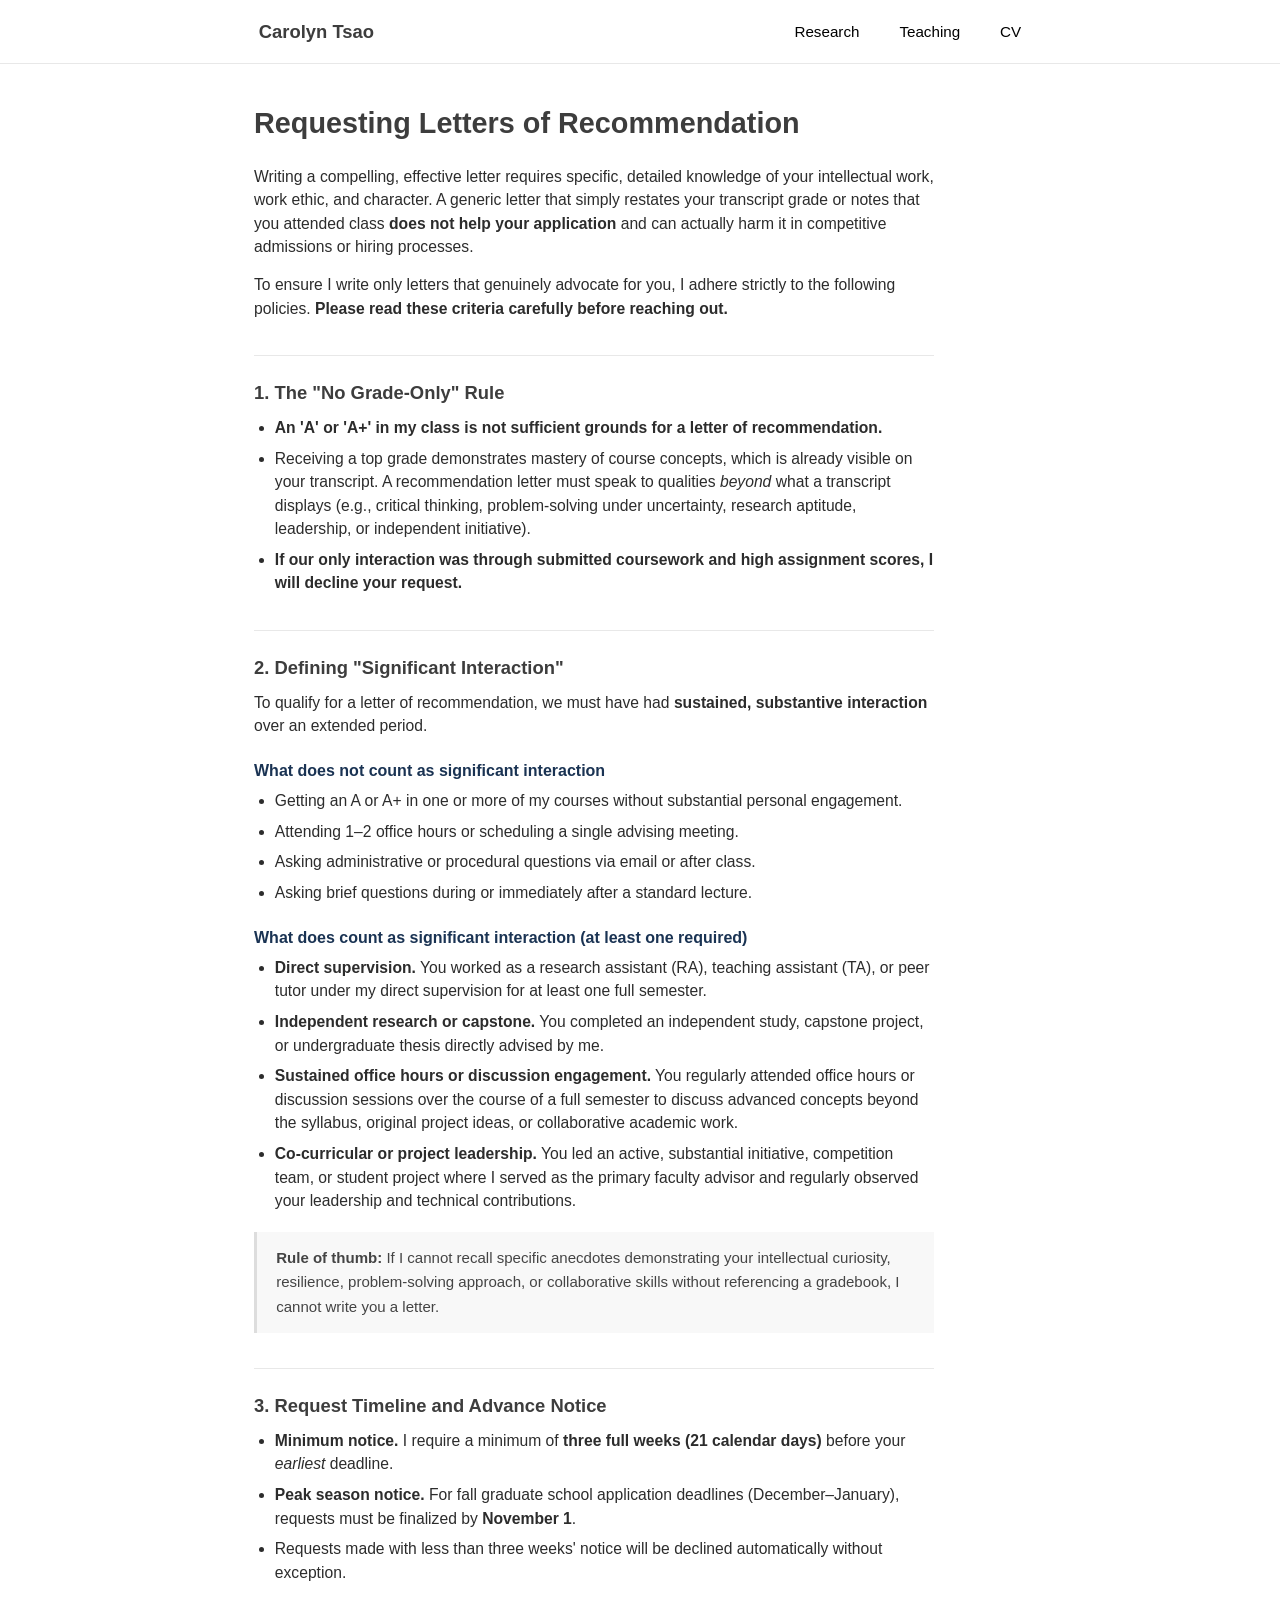
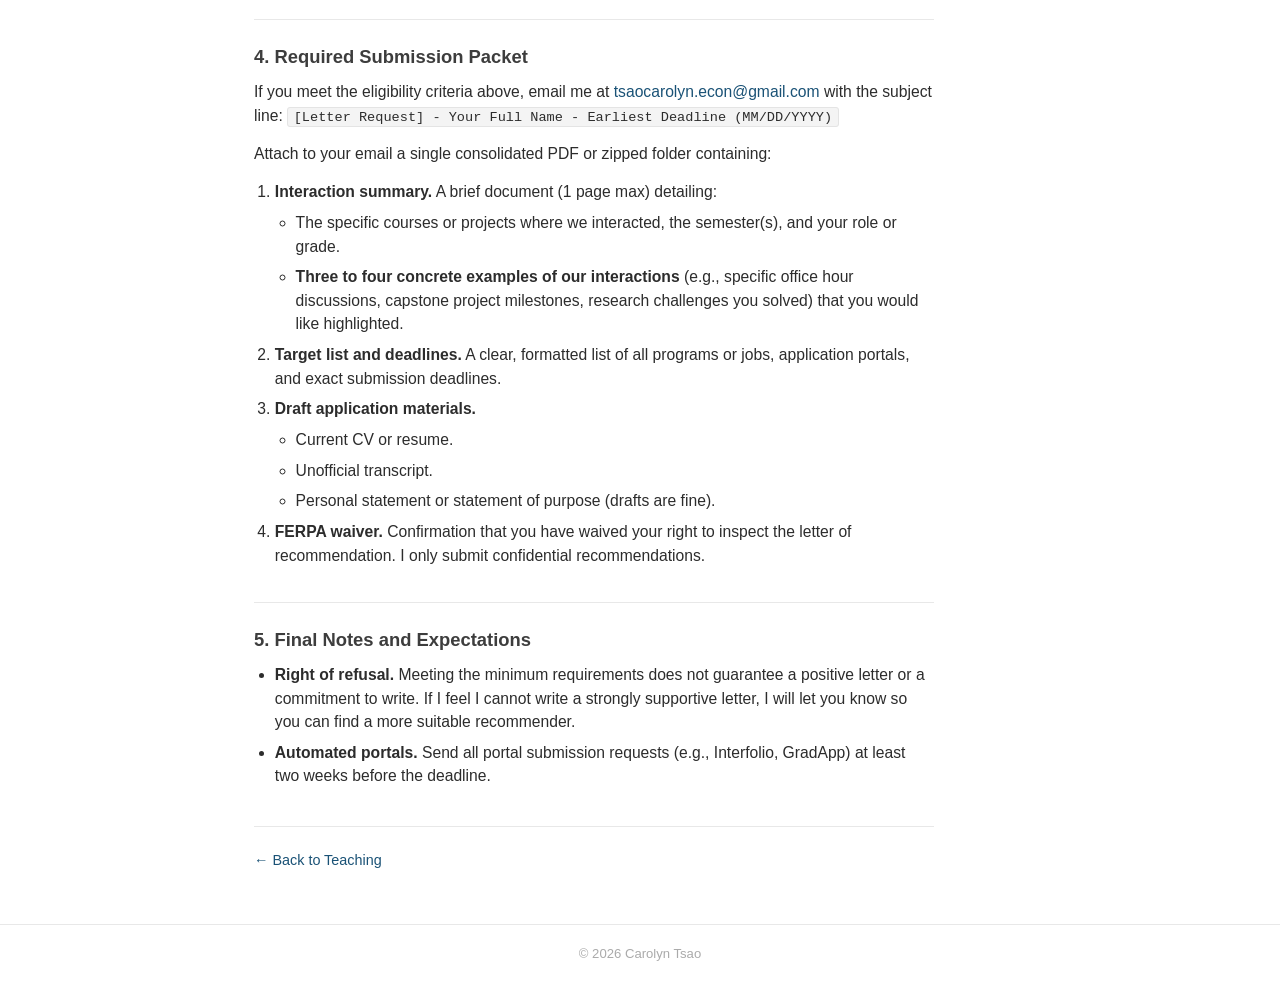
==== recommendation-letters.html @ 34465691 "Add recommendation letter policy page; restore contact email - New recommendation-letters.html: poli" ====
<!DOCTYPE html>
<html lang="en">
<head>
  <meta charset="UTF-8">
  <meta name="viewport" content="width=device-width, initial-scale=1.0">
  <title>Recommendation Letter Policy — Carolyn Tsao</title>
  <link rel="stylesheet" href="style.css">
</head>
<body>

  <!-- Nav -->
  <nav>
    <div class="nav-inner">
      <a href="index.html" class="nav-name">Carolyn Tsao</a>
      <div class="nav-links">
        <a href="index.html#research">Research</a>
        <a href="index.html#teaching">Teaching</a>
        <a href="cv.pdf">CV</a>
      </div>
    </div>
  </nav>

  <div class="container">

    <div class="page">
      <h1>Requesting Letters of Recommendation</h1>

      <p>
        Writing a compelling,
        effective letter requires specific, detailed knowledge of your intellectual work, work ethic,
        and character. A generic letter that simply restates your transcript grade or notes that you
        attended class <strong>does not help your application</strong> and can actually harm it in
        competitive admissions or hiring processes.
      </p>

      <p>
        To ensure I write only letters that genuinely advocate for you, I adhere strictly to the
        following policies. <strong>Please read these criteria carefully before reaching out.</strong>
      </p>

      <h2>1. The "No Grade-Only" Rule</h2>
      <ul>
        <li><strong>An 'A' or 'A+' in my class is not sufficient grounds for a letter of
          recommendation.</strong></li>
        <li>Receiving a top grade demonstrates mastery of course concepts, which is already visible on
          your transcript. A recommendation letter must speak to qualities <em>beyond</em> what a
          transcript displays (e.g., critical thinking, problem-solving under uncertainty, research
          aptitude, leadership, or independent initiative).</li>
        <li><strong>If our only interaction was through submitted coursework and high assignment
          scores, I will decline your request.</strong></li>
      </ul>

      <h2>2. Defining "Significant Interaction"</h2>
      <p>
        To qualify for a letter of recommendation, we must have had <strong>sustained, substantive
        interaction</strong> over an extended period.
      </p>

      <h3>What does not count as significant interaction</h3>
      <ul>
        <li>Getting an A or A+ in one or more of my courses without substantial personal engagement.</li>
        <li>Attending 1&ndash;2 office hours or scheduling a single advising meeting.</li>
        <li>Asking administrative or procedural questions via email or after class.</li>
        <li>Asking brief questions during or immediately after a standard lecture.</li>
      </ul>

      <h3>What does count as significant interaction (at least one required)</h3>
      <ul>
        <li><strong>Direct supervision.</strong> You worked as a research assistant (RA), teaching
          assistant (TA), or peer tutor under my direct supervision for at least one full semester.</li>
        <li><strong>Independent research or capstone.</strong> You completed an independent study,
          capstone project, or undergraduate thesis directly advised by me.</li>
        <li><strong>Sustained office hours or discussion engagement.</strong> You regularly attended
          office hours or discussion sessions over the course of a full semester to discuss advanced
          concepts beyond the syllabus, original project ideas, or collaborative academic work.</li>
        <li><strong>Co-curricular or project leadership.</strong> You led an active, substantial
          initiative, competition team, or student project where I served as the primary faculty
          advisor and regularly observed your leadership and technical contributions.</li>
      </ul>

      <blockquote>
        <strong>Rule of thumb:</strong> If I cannot recall specific anecdotes demonstrating your
        intellectual curiosity, resilience, problem-solving approach, or collaborative skills without
        referencing a gradebook, I cannot write you a letter.
      </blockquote>

      <h2>3. Request Timeline and Advance Notice</h2>
      <ul>
        <li><strong>Minimum notice.</strong> I require a minimum of <strong>three full weeks (21
          calendar days)</strong> before your <em>earliest</em> deadline.</li>
        <li><strong>Peak season notice.</strong> For fall graduate school application deadlines
          (December&ndash;January), requests must be finalized by <strong>November 1</strong>.</li>
        <li>Requests made with less than three weeks' notice will be declined automatically without
          exception.</li>
      </ul>

      <h2>4. Required Submission Packet</h2>
      <p>
        If you meet the eligibility criteria above, email me at
        <a href="mailto:tsaocarolyn.econ@gmail.com">tsaocarolyn.econ@gmail.com</a>
        with the subject line:
        <code>[Letter Request] - Your Full Name - Earliest Deadline (MM/DD/YYYY)</code>
      </p>
      <p>
        Attach to your email a single consolidated PDF or zipped folder containing:
      </p>
      <ol>
        <li><strong>Interaction summary.</strong> A brief document (1 page max) detailing:
          <ul>
            <li>The specific courses or projects where we interacted, the semester(s), and your
              role or grade.</li>
            <li><strong>Three to four concrete examples of our interactions</strong> (e.g., specific
              office hour discussions, capstone project milestones, research challenges you solved)
              that you would like highlighted.</li>
          </ul>
        </li>
        <li><strong>Target list and deadlines.</strong> A clear, formatted list of all programs or
          jobs, application portals, and exact submission deadlines.</li>
        <li><strong>Draft application materials.</strong>
          <ul>
            <li>Current CV or resume.</li>
            <li>Unofficial transcript.</li>
            <li>Personal statement or statement of purpose (drafts are fine).</li>
          </ul>
        </li>
        <li><strong>FERPA waiver.</strong> Confirmation that you have waived your right to inspect the
          letter of recommendation. I only submit confidential recommendations.</li>
      </ol>

      <h2>5. Final Notes and Expectations</h2>
      <ul>
        <li><strong>Right of refusal.</strong> Meeting the minimum requirements does not guarantee a
          positive letter or a commitment to write. If I feel I cannot write a strongly supportive
          letter, I will let you know so you can find a more suitable recommender.</li>
        <li><strong>Automated portals.</strong> Send all portal submission requests (e.g., Interfolio,
          GradApp) at least two weeks before the deadline.</li>
      </ul>

      <p class="page-back"><a href="index.html#teaching">&larr; Back to Teaching</a></p>
    </div>

  </div>

  <!-- Footer -->
  <footer>
    <div class="container">
      &copy; 2026 Carolyn Tsao
    </div>
  </footer>

</body>
</html>
---- style.css ----
/* ── Reset & Base ─────────────────────────────── */
*, *::before, *::after {
  margin: 0;
  padding: 0;
  box-sizing: border-box;
}

html {
  scroll-behavior: smooth;
}

body {
  font-family: -apple-system, BlinkMacSystemFont, 'Segoe UI', Roboto, Oxygen, Ubuntu, Cantarell, 'Helvetica Neue', Arial, sans-serif;
  font-size: 17px;
  line-height: 1.5;
  color: #2c2c2c;
  background: #fff;
}

a {
  color: #1a5276;
  text-decoration: none;
}

a:hover {
  text-decoration: underline;
}

/* ── Nav ──────────────────────────────────────── */
nav {
  position: sticky;
  top: 0;
  background: #fff;
  border-bottom: 1px solid #e8e8e8;
  z-index: 100;
}

.nav-inner {
  max-width: 820px;
  margin: 0 auto;
  padding: 1.1rem 1.8rem;
  display: flex;
  justify-content: space-between;
  align-items: center;
}

.nav-name {
  font-size: 1.15rem;
  font-weight: 600;
  color: #3d3d3d;
  text-decoration: none;
}

.nav-links a {
  margin-left: 2.2rem;
  font-size: 0.95rem;
  color: #000;
}

.nav-links a:hover {
  color: #1a5276;
}

/* ── Main Container ───────────────────────────── */
.container {
  max-width: 820px;
  margin: 0 auto;
  padding: 0 1.5rem;
}

/* ── Header / Bio ─────────────────────────────── */
.header {
  display: flex;
  gap: 2.4rem;
  align-items: flex-start;
  padding: 2.4rem 0 1.8rem;
}

.headshot {
  width: 200px;
  min-width: 200px;
  border-radius: 6px;
}

.bio h1 {
  font-size: 1.8rem;
  font-weight: 700;
  margin-bottom: 0.15rem;
  color: #3d3d3d;
}

.bio .affiliations {
  font-size: 0.95rem;
  color: #3d3d3d;
  margin-bottom: 1.5rem;
  line-height: 1.5;
}

.bio .about {
  font-size: 0.98rem;
  color: #000;
  margin-bottom: 1.5rem;
}

.bio .contact {
  margin-top: 0;
  margin-bottom: 1rem;
  font-size: 0.98rem;
  color: #000;
}

.bio .contact a {
  color: #1a3353;
}

.bio .contact a:hover {
  color: #1a5276;
}

.bio .links {
  margin-top: 0;
  font-size: 0.9rem;
  display: flex;
  gap: 0.75rem;
  flex-wrap: wrap;
}

.bio .links a {
  display: inline-block;
  padding: 0.2rem 0.6rem;
  border: 1.5px solid #1a3353;
  border-radius: 4px;
  color: #1a3353;
  text-decoration: none;
  font-size: 0.75rem;
  transition: border-color 0.15s, color 0.15s;
}

.bio .links a:hover {
  border-color: #1a5276;
  color: #1a5276;
}

/* ── Sections ─────────────────────────────────── */
section {
  padding: 2.4rem 0;
  border-top: 1px solid #e8e8e8;
}

section h2 {
  font-size: 1.3rem;
  font-weight: 700;
  margin-bottom: 0.85rem;
  color: #3d3d3d;
}

/* ── Papers ───────────────────────────────────── */
.paper {
  margin-bottom: 2.4rem;
}

.paper-title {
  font-size: 1.05rem;
  font-weight: 600;
  color: #1a3353;
}

.paper-authors {
  font-size: 0.92rem;
  color: #000;
  margin-top: 0.15rem;
}

.paper-status {
  font-size: 0.9rem;
  color: #666;
  margin-top: 0.2rem;
}

.paper-journal {
  font-size: 0.9rem;
  margin-top: 0.2rem;
}

.paper-journal em {
  color: #c89d2c;
  font-style: italic;
}

.paper-award {
  font-size: 0.75rem;
  color: #000;
  margin-top: 0.2rem;
  font-style: italic;
}

.paper-presented {
  font-size: 0.75rem;
  color: #000;
  margin-top: 0.2rem;
}

.paper-links {
  margin-top: 0.6rem;
  font-size: 0.85rem;
  display: flex;
  gap: 0.6rem;
  flex-wrap: wrap;
}

.paper-links a,
.abstract-toggle {
  display: inline-block;
  padding: 0.2rem 0.6rem;
  border: 1.5px solid #1a3353;
  border-radius: 4px;
  color: #1a3353;
  background: none;
  font-size: 0.75rem;
  font-family: inherit;
  cursor: pointer;
  text-decoration: none;
  transition: border-color 0.15s, color 0.15s;
}

.paper-links a:hover,
.abstract-toggle:hover {
  border-color: #1a5276;
  color: #1a5276;
  text-decoration: none;
}

.abstract {
  display: none;
  margin-top: 0.75rem;
  padding: 1rem 1.2rem;
  background: #f8f8f8;
  border-left: 3px solid #ddd;
  font-size: 0.9rem;
  color: #444;
  line-height: 1.6;
}

.abstract.open {
  display: block;
}

/* ── Teaching ─────────────────────────────────── */
.teaching-item {
  margin-bottom: 0.6rem;
  font-size: 0.98rem;
}

.teaching-item .course-name {
  color: #1a3353;
}

.teaching-note {
  margin-top: 1.8rem;
}

.teaching-note-label {
  font-size: 0.9rem;
  color: #666;
  margin-bottom: 0.3rem;
}

.teaching-note ul {
  margin: 0 0 0 1.2rem;
  font-size: 0.9rem;
}

.teaching-note li {
  margin-bottom: 0.25rem;
  color: #666;
}

/* ── Standalone Text Pages ────────────────────── */
.page {
  padding: 2.4rem 0 1.2rem;
  max-width: 680px;
}

.page h1 {
  font-size: 1.8rem;
  font-weight: 700;
  color: #3d3d3d;
  margin-bottom: 1.2rem;
}

.page h2 {
  font-size: 1.15rem;
  font-weight: 700;
  color: #3d3d3d;
  margin-top: 2.2rem;
  margin-bottom: 0.6rem;
  padding-top: 1.4rem;
  border-top: 1px solid #e8e8e8;
}

.page h3 {
  font-size: 1rem;
  font-weight: 600;
  color: #1a3353;
  margin-top: 1.3rem;
  margin-bottom: 0.4rem;
}

.page p {
  font-size: 0.98rem;
  margin-bottom: 0.9rem;
}

.page ul,
.page ol {
  margin: 0 0 0.9rem 1.3rem;
  font-size: 0.98rem;
}

.page li {
  margin-bottom: 0.45rem;
}

.page li > ul,
.page li > ol {
  margin-top: 0.45rem;
  margin-bottom: 0.2rem;
}

.page blockquote {
  margin: 1.2rem 0;
  padding: 0.9rem 1.2rem;
  background: #f8f8f8;
  border-left: 3px solid #ddd;
  font-size: 0.94rem;
  color: #444;
  line-height: 1.6;
}

.page code {
  font-family: 'SF Mono', Menlo, Consolas, monospace;
  font-size: 0.85rem;
  background: #f4f4f4;
  border: 1px solid #e4e4e4;
  border-radius: 3px;
  padding: 0.1rem 0.35rem;
  overflow-wrap: break-word;
}

.page .page-back {
  margin-top: 2.4rem;
  padding-top: 1.4rem;
  border-top: 1px solid #e8e8e8;
  font-size: 0.9rem;
}

/* ── Footer ───────────────────────────────────── */
footer {
  margin-top: 1.2rem;
  padding: 1.2rem 0;
  border-top: 1px solid #e8e8e8;
  text-align: center;
  font-size: 0.82rem;
  color: #aaa;
}

/* ── Responsive ───────────────────────────────── */
@media (max-width: 640px) {
  .header {
    flex-direction: column;
    align-items: center;
    text-align: center;
  }

  .headshot {
    width: 160px;
    min-width: 160px;
  }

  .nav-inner {
    flex-direction: column;
    gap: 0.5rem;
  }

  .nav-links a {
    margin-left: 1rem;
  }

  .bio .links {
    display: flex;
    flex-wrap: wrap;
    justify-content: center;
    gap: 0.5rem;
  }

  .bio .links a {
    margin-right: 0;
  }
}
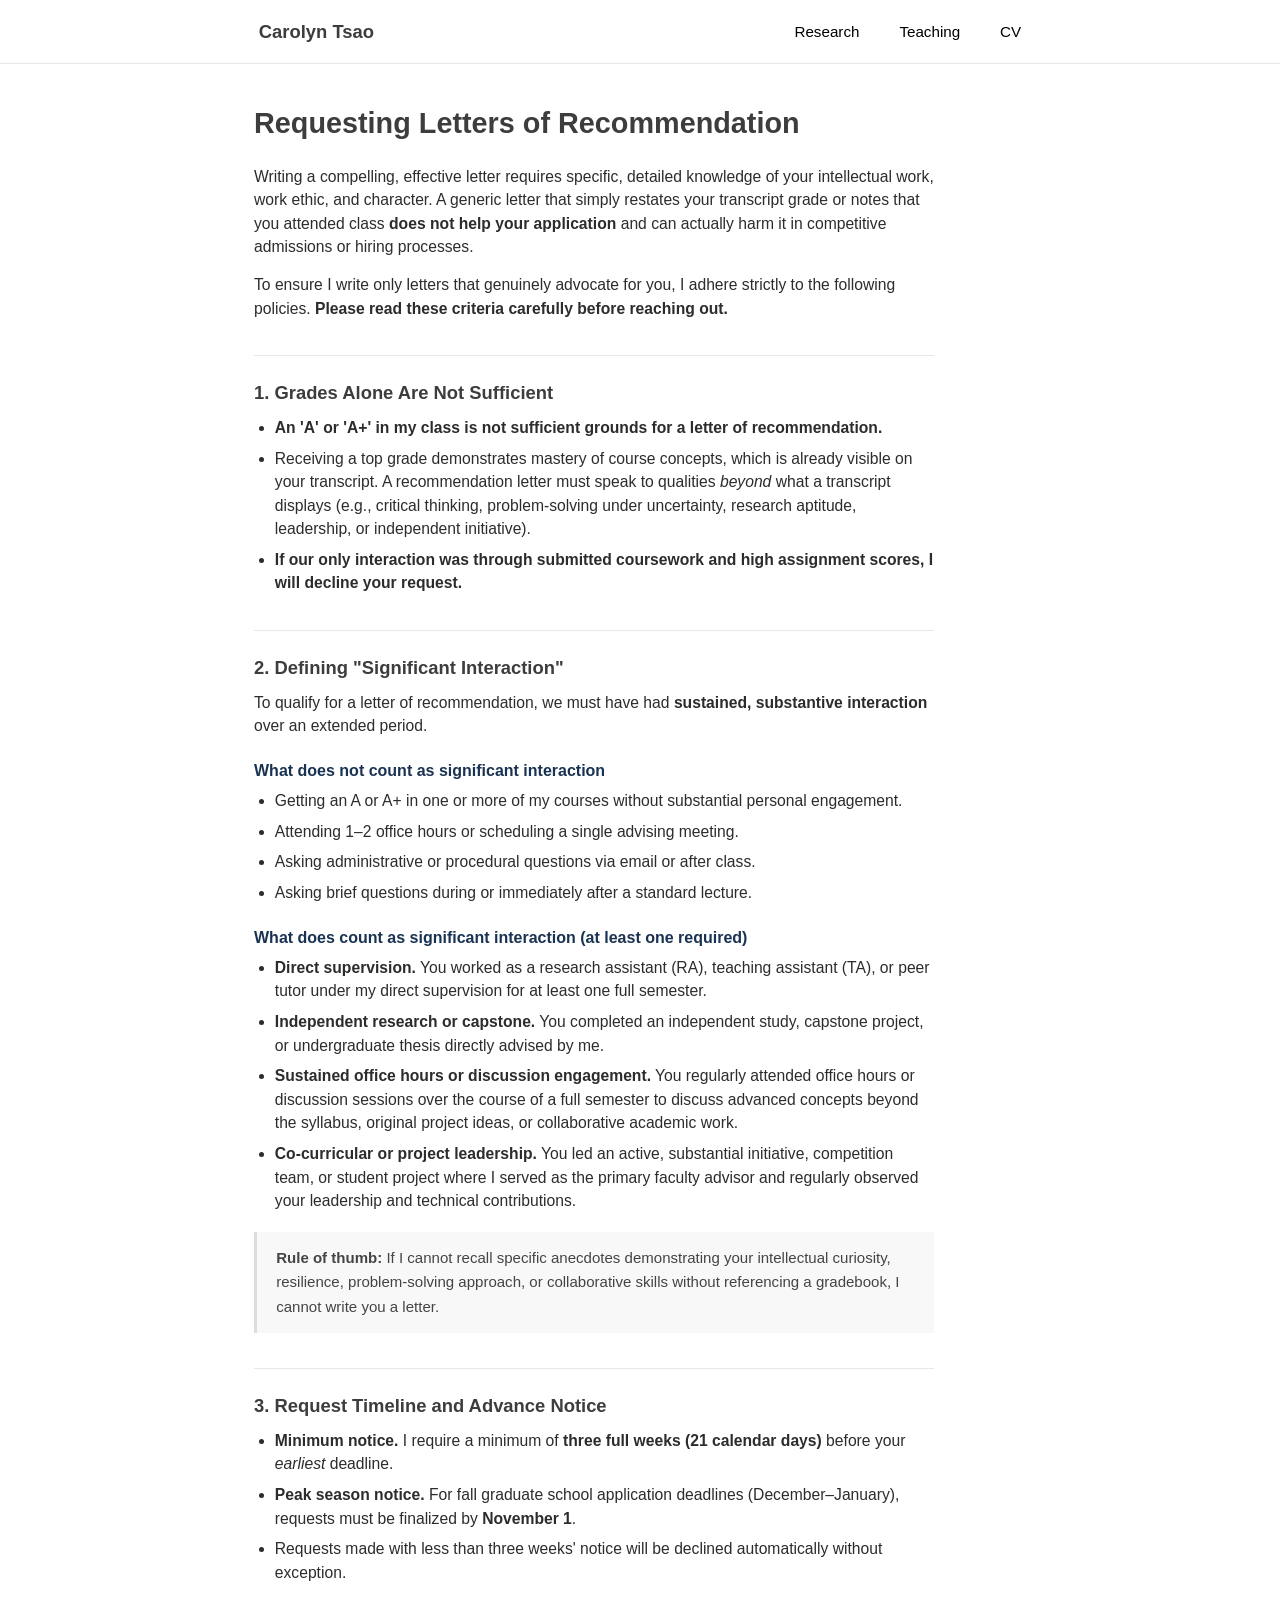
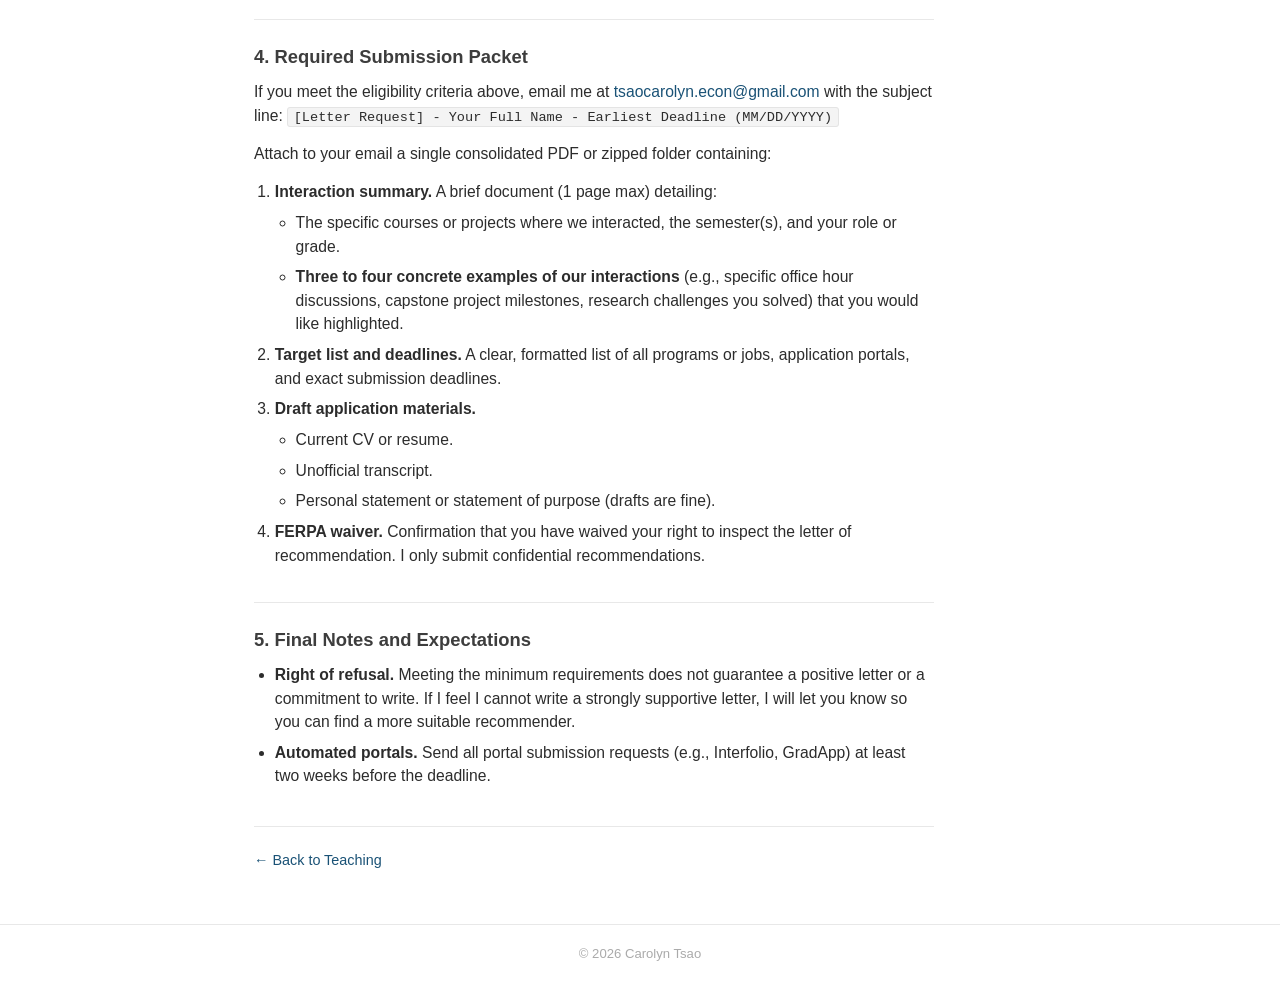
==== commit 1c6c7950: "Updated wording" ====
--- a/recommendation-letters.html
+++ b/recommendation-letters.html
@@ -38,7 +38,7 @@
         following policies. <strong>Please read these criteria carefully before reaching out.</strong>
       </p>
 
-      <h2>1. The "No Grade-Only" Rule</h2>
+      <h2>1. Grades Alone Are Not Sufficient </h2>
       <ul>
         <li><strong>An 'A' or 'A+' in my class is not sufficient grounds for a letter of
           recommendation.</strong></li>
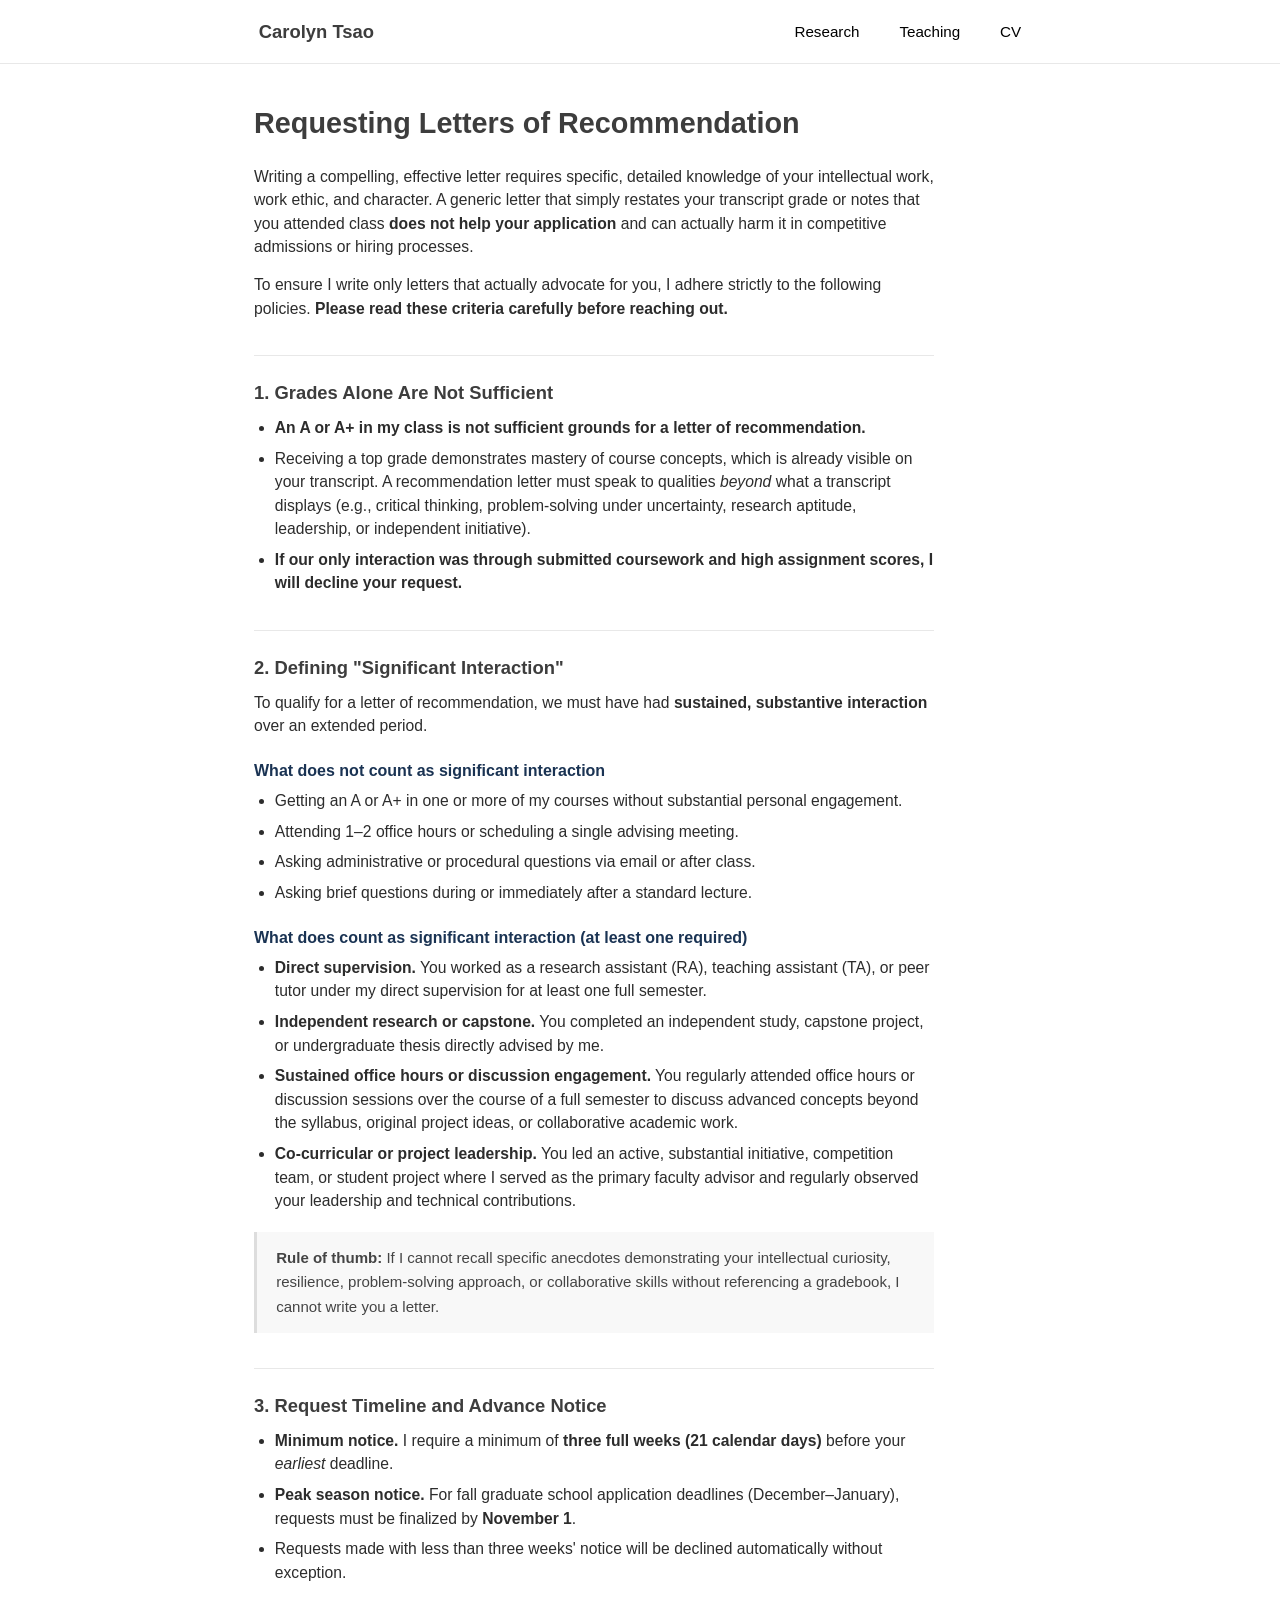
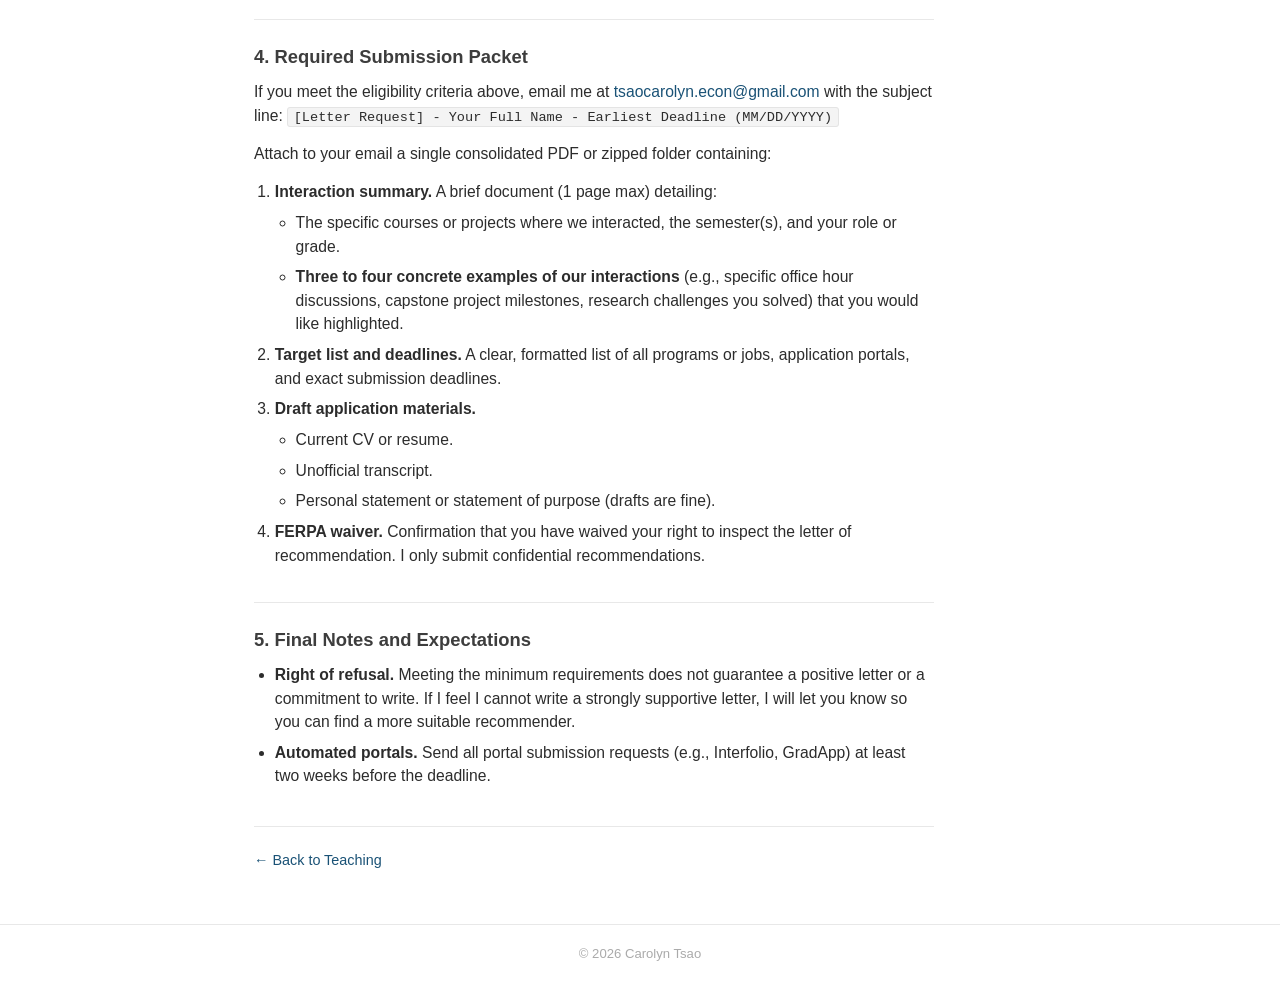
==== commit 1c127d92: "Added bit on rec letters" ====
--- a/recommendation-letters.html
+++ b/recommendation-letters.html
@@ -34,13 +34,13 @@
       </p>
 
       <p>
-        To ensure I write only letters that genuinely advocate for you, I adhere strictly to the
+        To ensure I write only letters that actually advocate for you, I adhere strictly to the
         following policies. <strong>Please read these criteria carefully before reaching out.</strong>
       </p>
 
       <h2>1. Grades Alone Are Not Sufficient </h2>
       <ul>
-        <li><strong>An 'A' or 'A+' in my class is not sufficient grounds for a letter of
+        <li><strong>An A or A+ in my class is not sufficient grounds for a letter of
           recommendation.</strong></li>
         <li>Receiving a top grade demonstrates mastery of course concepts, which is already visible on
           your transcript. A recommendation letter must speak to qualities <em>beyond</em> what a
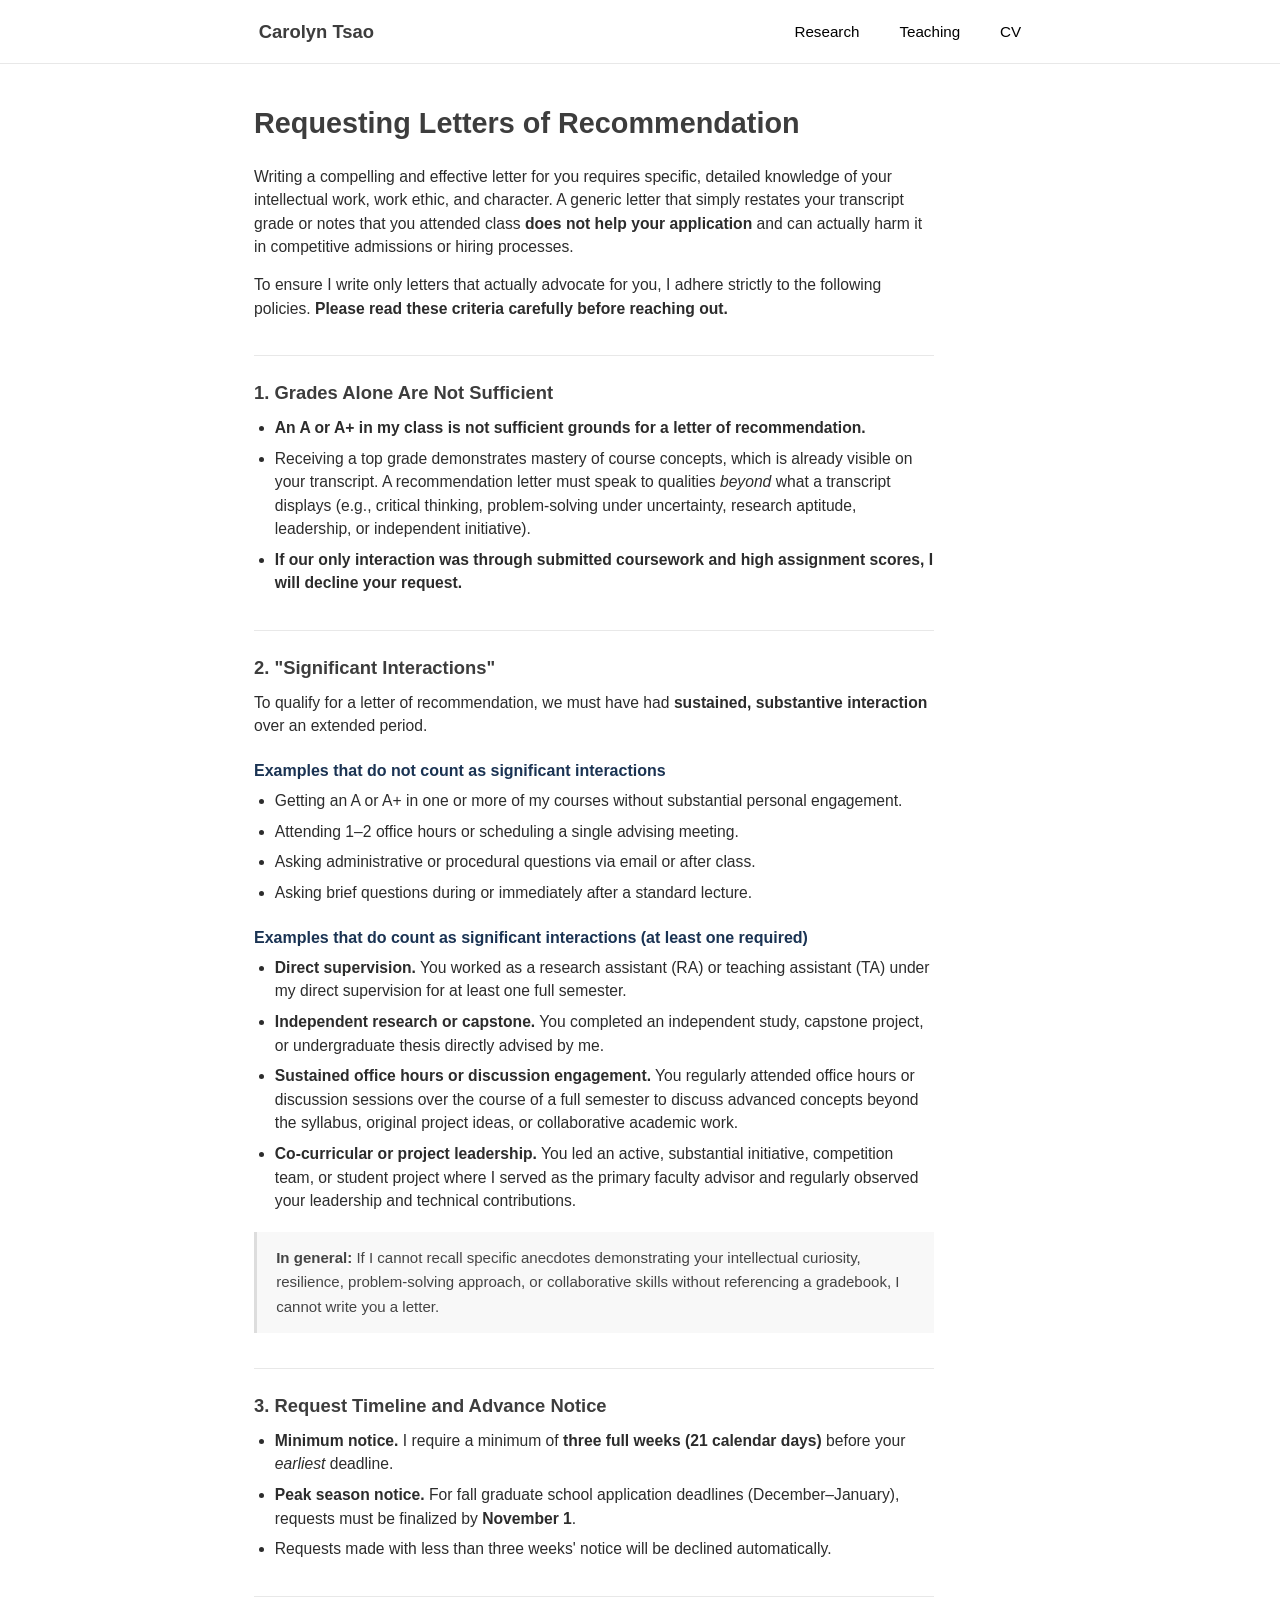
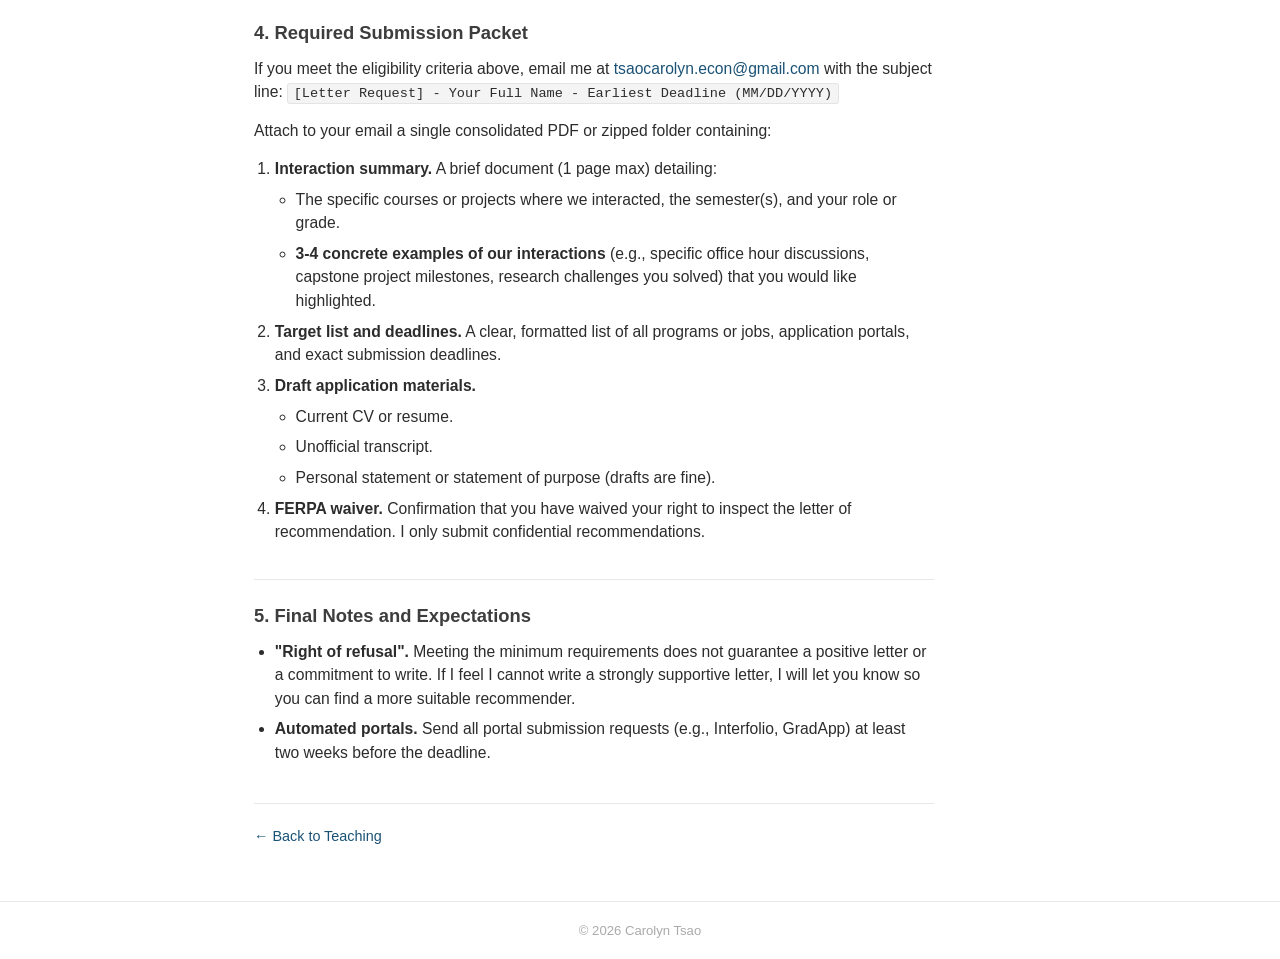
==== commit d80200e6: "Updated rec letters to sound more like me" ====
--- a/recommendation-letters.html
+++ b/recommendation-letters.html
@@ -26,8 +26,7 @@
       <h1>Requesting Letters of Recommendation</h1>
 
       <p>
-        Writing a compelling,
-        effective letter requires specific, detailed knowledge of your intellectual work, work ethic,
+        Writing a compelling and effective letter for you requires specific, detailed knowledge of your intellectual work, work ethic,
         and character. A generic letter that simply restates your transcript grade or notes that you
         attended class <strong>does not help your application</strong> and can actually harm it in
         competitive admissions or hiring processes.
@@ -50,13 +49,13 @@
           scores, I will decline your request.</strong></li>
       </ul>
 
-      <h2>2. Defining "Significant Interaction"</h2>
+      <h2>2. "Significant Interactions"</h2>
       <p>
         To qualify for a letter of recommendation, we must have had <strong>sustained, substantive
         interaction</strong> over an extended period.
       </p>
 
-      <h3>What does not count as significant interaction</h3>
+      <h3>Examples that do not count as significant interactions</h3>
       <ul>
         <li>Getting an A or A+ in one or more of my courses without substantial personal engagement.</li>
         <li>Attending 1&ndash;2 office hours or scheduling a single advising meeting.</li>
@@ -64,10 +63,10 @@
         <li>Asking brief questions during or immediately after a standard lecture.</li>
       </ul>
 
-      <h3>What does count as significant interaction (at least one required)</h3>
+      <h3>Examples that do count as significant interactions (at least one required)</h3>
       <ul>
-        <li><strong>Direct supervision.</strong> You worked as a research assistant (RA), teaching
-          assistant (TA), or peer tutor under my direct supervision for at least one full semester.</li>
+        <li><strong>Direct supervision.</strong> You worked as a research assistant (RA) or teaching
+          assistant (TA) under my direct supervision for at least one full semester.</li>
         <li><strong>Independent research or capstone.</strong> You completed an independent study,
           capstone project, or undergraduate thesis directly advised by me.</li>
         <li><strong>Sustained office hours or discussion engagement.</strong> You regularly attended
@@ -79,7 +78,7 @@
       </ul>
 
       <blockquote>
-        <strong>Rule of thumb:</strong> If I cannot recall specific anecdotes demonstrating your
+        <strong>In general:</strong> If I cannot recall specific anecdotes demonstrating your
         intellectual curiosity, resilience, problem-solving approach, or collaborative skills without
         referencing a gradebook, I cannot write you a letter.
       </blockquote>
@@ -90,8 +89,7 @@
           calendar days)</strong> before your <em>earliest</em> deadline.</li>
         <li><strong>Peak season notice.</strong> For fall graduate school application deadlines
           (December&ndash;January), requests must be finalized by <strong>November 1</strong>.</li>
-        <li>Requests made with less than three weeks' notice will be declined automatically without
-          exception.</li>
+        <li>Requests made with less than three weeks' notice will be declined automatically.</li>
       </ul>
 
       <h2>4. Required Submission Packet</h2>
@@ -109,7 +107,7 @@
           <ul>
             <li>The specific courses or projects where we interacted, the semester(s), and your
               role or grade.</li>
-            <li><strong>Three to four concrete examples of our interactions</strong> (e.g., specific
+            <li><strong>3-4 concrete examples of our interactions</strong> (e.g., specific
               office hour discussions, capstone project milestones, research challenges you solved)
               that you would like highlighted.</li>
           </ul>
@@ -129,7 +127,7 @@
 
       <h2>5. Final Notes and Expectations</h2>
       <ul>
-        <li><strong>Right of refusal.</strong> Meeting the minimum requirements does not guarantee a
+        <li><strong>"Right of refusal".</strong> Meeting the minimum requirements does not guarantee a
           positive letter or a commitment to write. If I feel I cannot write a strongly supportive
           letter, I will let you know so you can find a more suitable recommender.</li>
         <li><strong>Automated portals.</strong> Send all portal submission requests (e.g., Interfolio,
